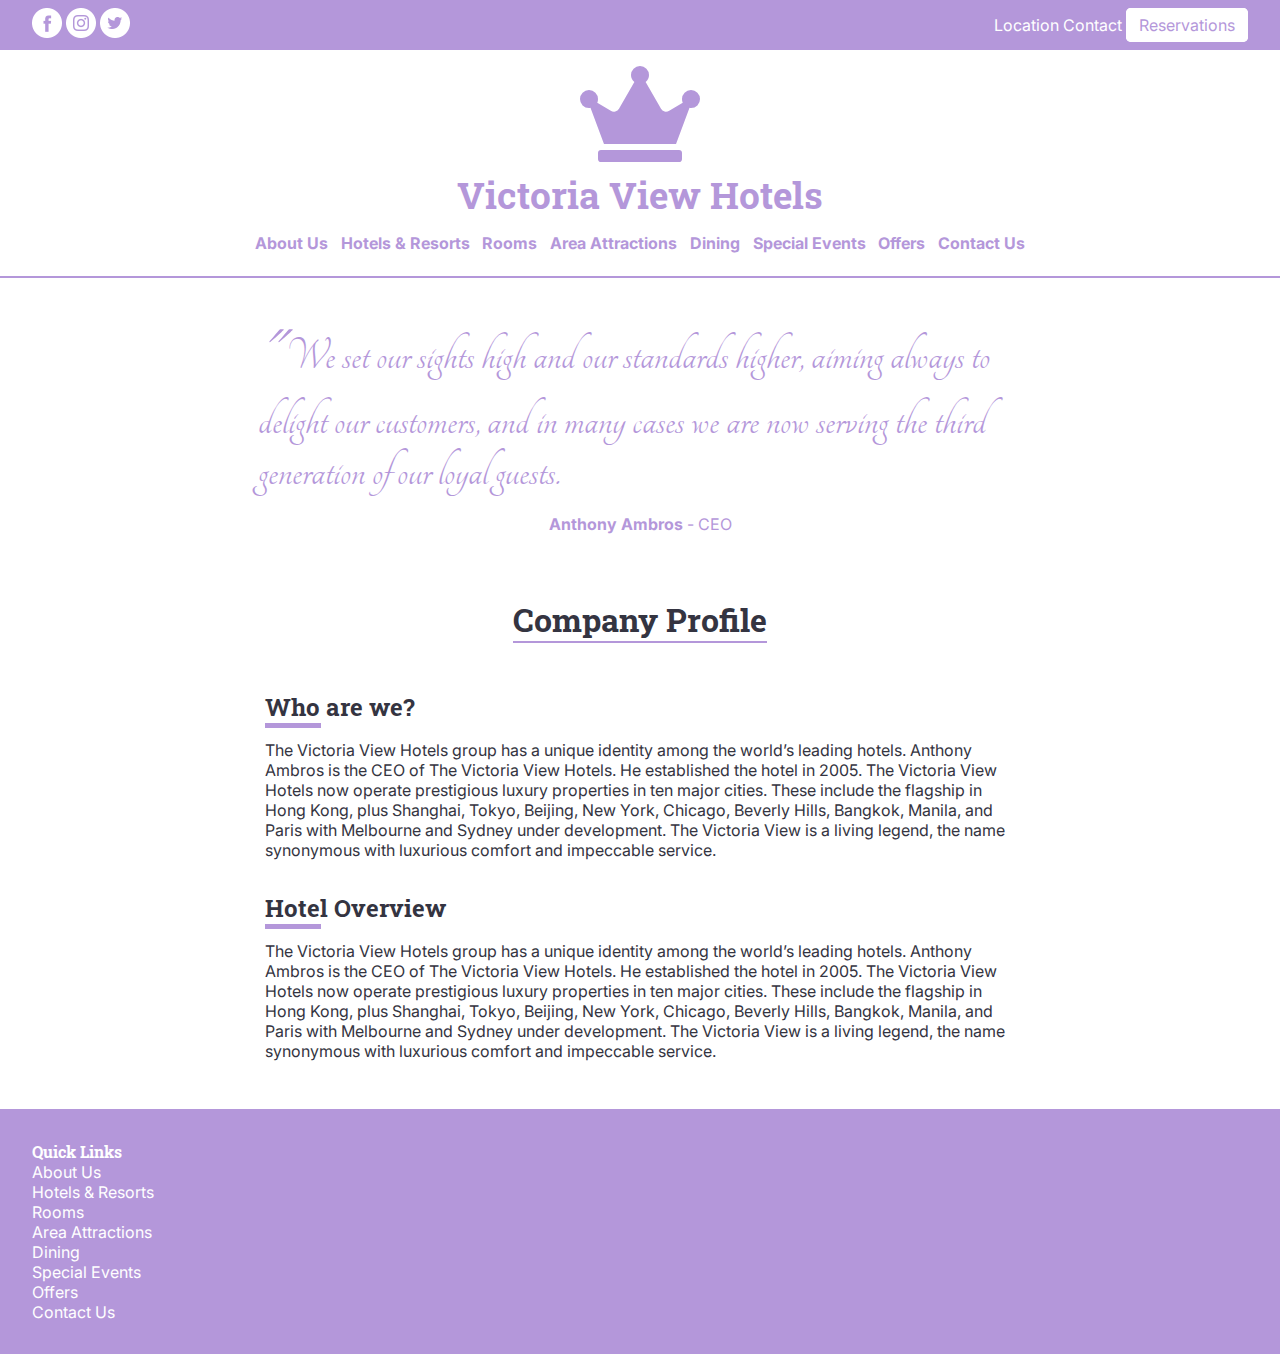
==== about.html @ 8ee4e9eb "something" ====
<!DOCTYPE html>
<html lang="en">
	<head>
		<meta charset="UTF-8" />
		<meta http-equiv="X-UA-Compatible" content="IE=edge" />
		<meta name="viewport" content="width=device-width, initial-scale=1.0" />
		<link
			rel="stylesheet"
			href="https://cdnjs.cloudflare.com/ajax/libs/font-awesome/5.15.3/css/all.min.css"
			referrerpolicy="no-referrer"
		/>
		<link rel="stylesheet" href="assets/css/style.css" />
		<title>About Us | Victoria View Hotels</title>
	</head>
	<body>
		<div class="top-ribbon">
			<div class="social">
				<a href="#"><img src="assets/images/social/Facebook.png" /></a>
				<a href="#"><img src="assets/images/social/Instagram.png" /></a>
				<a href="#"><img src="assets/images/social/Twitter.png" /></a>
			</div>
			<div class="ribbon-content">
				<div class="ribbon-links">
					<a href="#">Location</a>
					<a href="#">Contact</a>
					<a href="reserve.html" class="btn">Reservations</a>
				</div>
			</div>
		</div>
		<header>
			<div class="logo">
				<a href="index.html">
					<i class="fas fa-crown"></i>
					<h3>Victoria View Hotels</h3>
				</a>
			</div>
			<div class="menu-icon" id="menu-icon">
				<i class="fas fa-bars"></i>
			</div>
			<nav id="nav">
				<div class="nav-link"><a href="about.html">About Us</a></div>
				<div class="nav-link"><a href="hotels.html">Hotels & Resorts</a></div>
				<div class="nav-link"><a href="rooms.html">Rooms</a></div>
				<div class="nav-link">
					<a href="attractions.html">Area Attractions</a>
				</div>
				<div class="nav-link"><a href="dining.html">Dining</a></div>
				<div class="nav-link"><a href="events.html">Special Events</a></div>
				<div class="nav-link"><a href="offers.html">Offers</a></div>
				<div class="nav-link"><a href="contact.html">Contact Us</a></div>
			</nav>
		</header>
		<div class="message">
			<p>
				We set our sights high and our standards higher, aiming always to
				delight our customers, and in many cases we are now serving the third
				generation of our loyal guests.
			</p>
			<span><b>Anthony Ambros</b> - CEO</span>
		</div>
		<div class="company-profile">
			<h1>Company Profile</h1>
			<div class="profile-section">
				<h2>Who are we?</h2>
				<p>
					The Victoria View Hotels group has a unique identity among the world’s
					leading hotels. Anthony Ambros is the CEO of The Victoria View Hotels.
					He established the hotel in 2005. The Victoria View Hotels now operate
					prestigious luxury properties in ten major cities. These include the
					flagship in Hong Kong, plus Shanghai, Tokyo, Beijing, New York,
					Chicago, Beverly Hills, Bangkok, Manila, and Paris with Melbourne and
					Sydney under development. The Victoria View is a living legend, the
					name synonymous with luxurious comfort and impeccable service.
				</p>
			</div>
			<div class="profile-section">
				<h2>Hotel Overview</h2>
				<p>
					The Victoria View Hotels group has a unique identity among the world’s
					leading hotels. Anthony Ambros is the CEO of The Victoria View Hotels.
					He established the hotel in 2005. The Victoria View Hotels now operate
					prestigious luxury properties in ten major cities. These include the
					flagship in Hong Kong, plus Shanghai, Tokyo, Beijing, New York,
					Chicago, Beverly Hills, Bangkok, Manila, and Paris with Melbourne and
					Sydney under development. The Victoria View is a living legend, the
					name synonymous with luxurious comfort and impeccable service.
				</p>
			</div>
		</div>

		<footer>
			<div class="links">
				<h4>Quick Links</h4>
				<a href="about.html">About Us</a>
				<a href="hotels.html">Hotels & Resorts</a>
				<a href="rooms.html">Rooms</a>
				<a href="attractions.html">Area Attractions</a>
				<a href="dining.html">Dining</a>
				<a href="events.html">Special Events</a>
				<a href="offers.html">Offers</a>
				<a href="contact.html">Contact Us</a>
			</div>
		</footer>
	</body>
	<script src="assets/js/script.js"></script>
</html>
---- assets/css/style.css ----
@import url('https://fonts.googleapis.com/css2?family=Inter&family=Roboto+Slab&display=swap');
@import url('https://fonts.googleapis.com/css2?family=Tangerine&display=swap');
:root {
	--primary-color: rgb(180, 151, 218);
	--text-primary: rgb(52, 52, 65);
	--text-primary-inverse: #fff;
	--side-gap: 2em;
}

* {
	box-sizing: border-box;
	margin: 0;
	padding: 0;
	font-family: 'Inter', sans-serif;
}
body {
	color: var(--text-primary);
}

h1,
h2,
h3,
h4,
h5,
h6 {
	font-family: 'Roboto Slab', serif;
}
a {
	text-decoration: none;
	color: inherit;
}

button,
.btn {
	background-color: var(--text-primary-inverse);
	color: var(--primary-color);
	padding: 0.3em 0.7em;
	border-radius: 0.3rem;
	border: 2px solid var(--text-primary-inverse);
}

button:hover,
.btn:hover {
	background-color: rgba(0, 0, 0, 0);
	color: var(--text-primary-inverse);
	padding: 0.3em 0.7em;
	border-radius: 0.3rem;
	border: 2px solid var(--text-primary-inverse);
}

.btn-primary {
	background-color: var(--primary-color);
	color: var(--text-primary-inverse);
	padding: 0.3em 0.7em;
	border-radius: 0.3rem;
	border: 2px solid var(--primary-color);
	font-size: 150%;
}

.btn-primary:hover {
	background-color: rgba(0, 0, 0, 0);
	color: var(--primary-color);
	padding: 0.3em 0.7em;
	border-radius: 0.3rem;
	border: 2px solid var(--primary-color);
}

/* header */
header {
	color: var(--primary-color);
	display: flex;
	flex-direction: column;
	align-items: center;
	max-width: 100vw;
	border-bottom: 2px solid var(--primary-color);
	padding: 1em;
}

.logo {
	text-align: center;
	font-size: 2em;
}

.logo i {
	font-size: 3em;
}

.logo h3 {
	margin: 0.5rem;
}

nav {
	display: flex;
}

.nav-link {
	margin: 0.4rem;
	font-weight: bold;
}

.nav-link a:hover {
	text-decoration: underline;
}

.menu-icon {
	font-size: 2em;
	display: none;
}

/* Top ribbon */
.top-ribbon {
	background-color: var(--primary-color);
	padding: 0.5em var(--side-gap);
	display: flex;
	align-items: center;
	justify-content: space-between;
	color: var(--text-primary-inverse);
}
.top-ribbon .social img {
	width: 3ch;
	transition: transform 0.25s ease;
}
.top-ribbon .social img:hover {
	transform: scale(1.1, 1.1);
}

.para-info {
	width: 100%;
	text-align: center;
	display: flex;
	flex-direction: column;
	align-items: center;
	margin: 2em 0;
}
.para-info h2 {
	margin-bottom: 1em;
}
p {
	max-width: 75ch;
}

/* footer */
footer {
	background-color: var(--primary-color);
	color: var(--text-primary-inverse);
	display: flex;
	padding: var(--side-gap);
}
footer .links {
	display: flex;
	flex-direction: column;
}

/* hotel */
.hotel-locations {
	margin: 3em 0;
	display: flex;
	flex-direction: column;
	align-items: center;
}
.hotel-locations .card-contaniner {
	display: flex;
	flex-direction: column;
	align-items: center;
}
.hotel-card {
	display: flex;
	align-items: center;
	margin-top: 2em;
}
.hotel-card:nth-child(even) {
	flex-direction: row-reverse;
}
.hotel-card .loc-info {
	background-color: var(--primary-color);
	color: var(--text-primary-inverse);
	padding: 1em;
	margin-left: -30px;
	height: 100px;
	display: flex;
	align-items: center;
	justify-content: center;
}
.hotel-card:nth-child(even) .loc-info {
	margin-left: 0;
	margin-right: -30px;
}
.hotel-card img {
	min-width: 300px;
	max-width: 500px;
}

/* about */
.company-profile {
	padding: 1rem;
	display: flex;
	flex-direction: column;
	align-items: center;
	justify-content: center;
	margin-top: 2em;
	margin-bottom: 2em;
	color: var(--text-primary);
}
.company-profile h1 {
	border-bottom: 2px solid var(--primary-color);
}
.company-profile h1,
.company-profile h2 {
	margin-bottom: 0.5em;
}

.company-profile h2:after {
	content: '';
	display: block;
	width: 4ch;
	height: 5px;
	background-color: var(--primary-color);
}
.profile-section {
	margin-top: 2em;
}
.message {
	display: flex;
	flex-direction: column;
	align-items: center;
	justify-content: center;
	padding: 1em;
}
.message p {
	font-family: 'Tangerine', cursive;
	font-size: 3rem;
	max-width: 45ch;
	color: var(--primary-color);
}
.message p::before {
	content: '"';
	/* font-family: 'Roboto Slab', serif; */
	font-size: 200%;
	color: var(--primary-color);
	font-style: italic;
}

.message span {
	margin-top: 1em;
	color: var(--primary-color);
}

/* rooms */
.rooms {
	display: flex;
	flex-direction: column;
	justify-content: center;
	align-items: center;
	margin: 2em 1em;
}

.rooms img {
	max-width: 700px;
	margin-top: 1em;
}

.rooms h3 {
	margin-top: 2em;
}
/* offer */
.offer-contianer {
	display: flex;
	align-items: center;
	justify-content: center;
	margin: 2em 1em;
}
.offer {
	background-color: var(--primary-color);
	border-radius: 1em;
	padding: 1em;
	display: flex;
	flex-direction: column;
	align-items: center;
	justify-content: center;
	color: var(--text-primary-inverse);
}
.offer h1 {
	font-size: 300%;
	text-shadow: 0px 2px 0px var(--text-primary);
}
/* member */
form a {
	color: var(--primary-color);
}
form a:hover {
	text-decoration: underline;
}

.member-container {
	display: flex;
	align-items: center;
	justify-content: center;
	margin: 2em 0;
}

.member-message {
	display: flex;
	flex-direction: column;
	align-items: center;
	justify-content: center;
	width: 45%;
	background-color: var(--primary-color);
	color: var(--text-primary-inverse);
	padding: 1em;
	min-height: 500px;
	padding-right: 5em;
	text-align: justify;
}

.member-message h1 {
	margin-bottom: 1em;
}

.member-form {
	width: 40%;
	padding: 1em;
	border: 2px solid var(--primary-color);
	background-color: var(--text-primary-inverse);
}

form button {
	display: block;
}

label {
	display: block;
	margin-top: 1em;
}

input,
select,
textarea {
	font-size: 1.5em;
	padding: 0.3em;
}

.inline-label,
#confirm {
	display: inline;
}

form .msg {
	margin-top: 1em;
}

form button {
	margin-top: 1em;
}

/* reserve */
.reserve-container {
	margin: 2em 1em;
	display: flex;
	flex-direction: column;
	align-items: center;
	justify-content: space-around;
	min-height: 200px;
}
textarea {
	resize: vertical;
}
.reserve-container a {
	min-width: 250px;
	text-align: center;
}
@media (max-width: 768px) {
	.rooms img {
		max-width: 98vw;
	}
	.menu-icon {
		display: block;
	}
	nav {
		display: none;
		transition: display 0.25s ease;
		width: 100%;
	}
	.nav-link {
		font-weight: normal;
		text-align: center;
		border-bottom: 0.5px solid var(--primary-color);
		width: 100%;
	}
	.nav-link:last-child {
		border: none;
	}

	.show {
		display: block;
	}

	.member-container {
		flex-direction: column;
	}

	.member-container > div {
		width: 98%;
	}

	.member-message {
		padding: 1em;
	}

	input,
	select,
	textarea {
		width: 98%;
	}
}
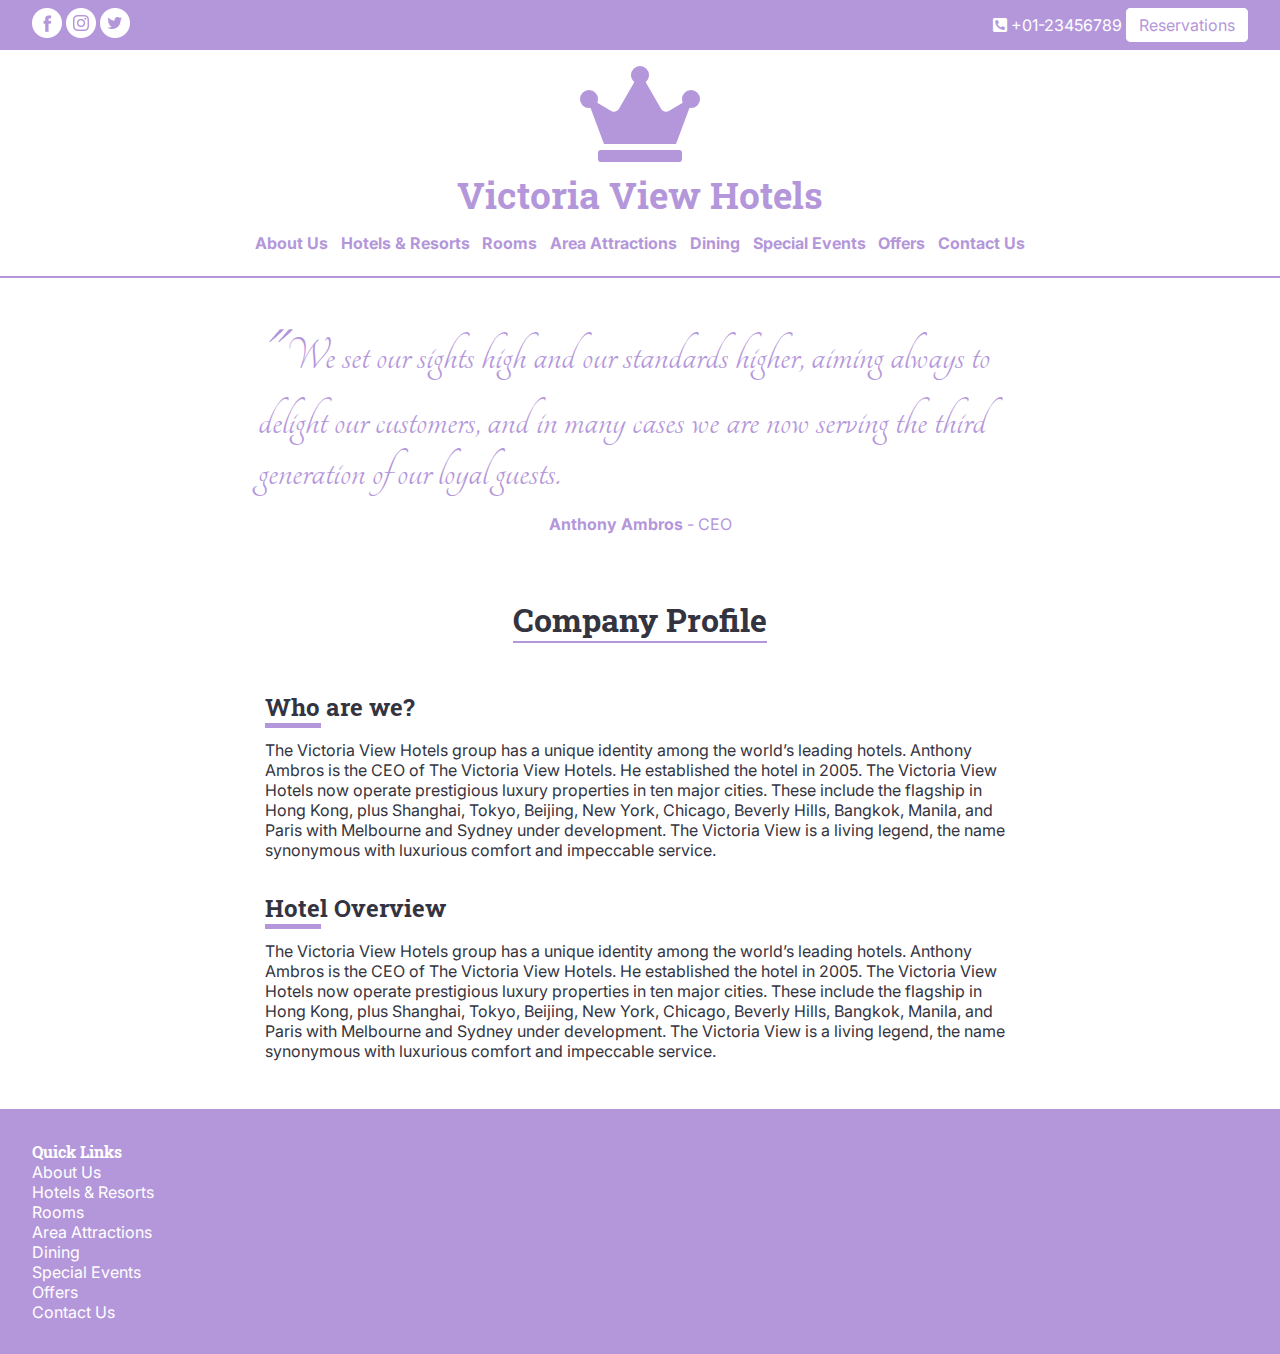
==== commit 480ec983: "edited ribbon" ====
--- a/about.html
+++ b/about.html
@@ -21,8 +21,7 @@
 			</div>
 			<div class="ribbon-content">
 				<div class="ribbon-links">
-					<a href="#">Location</a>
-					<a href="#">Contact</a>
+					<a type="tel"><i class="fas fa-phone-square-alt"></i> +01-23456789</a>
 					<a href="reserve.html" class="btn">Reservations</a>
 				</div>
 			</div>
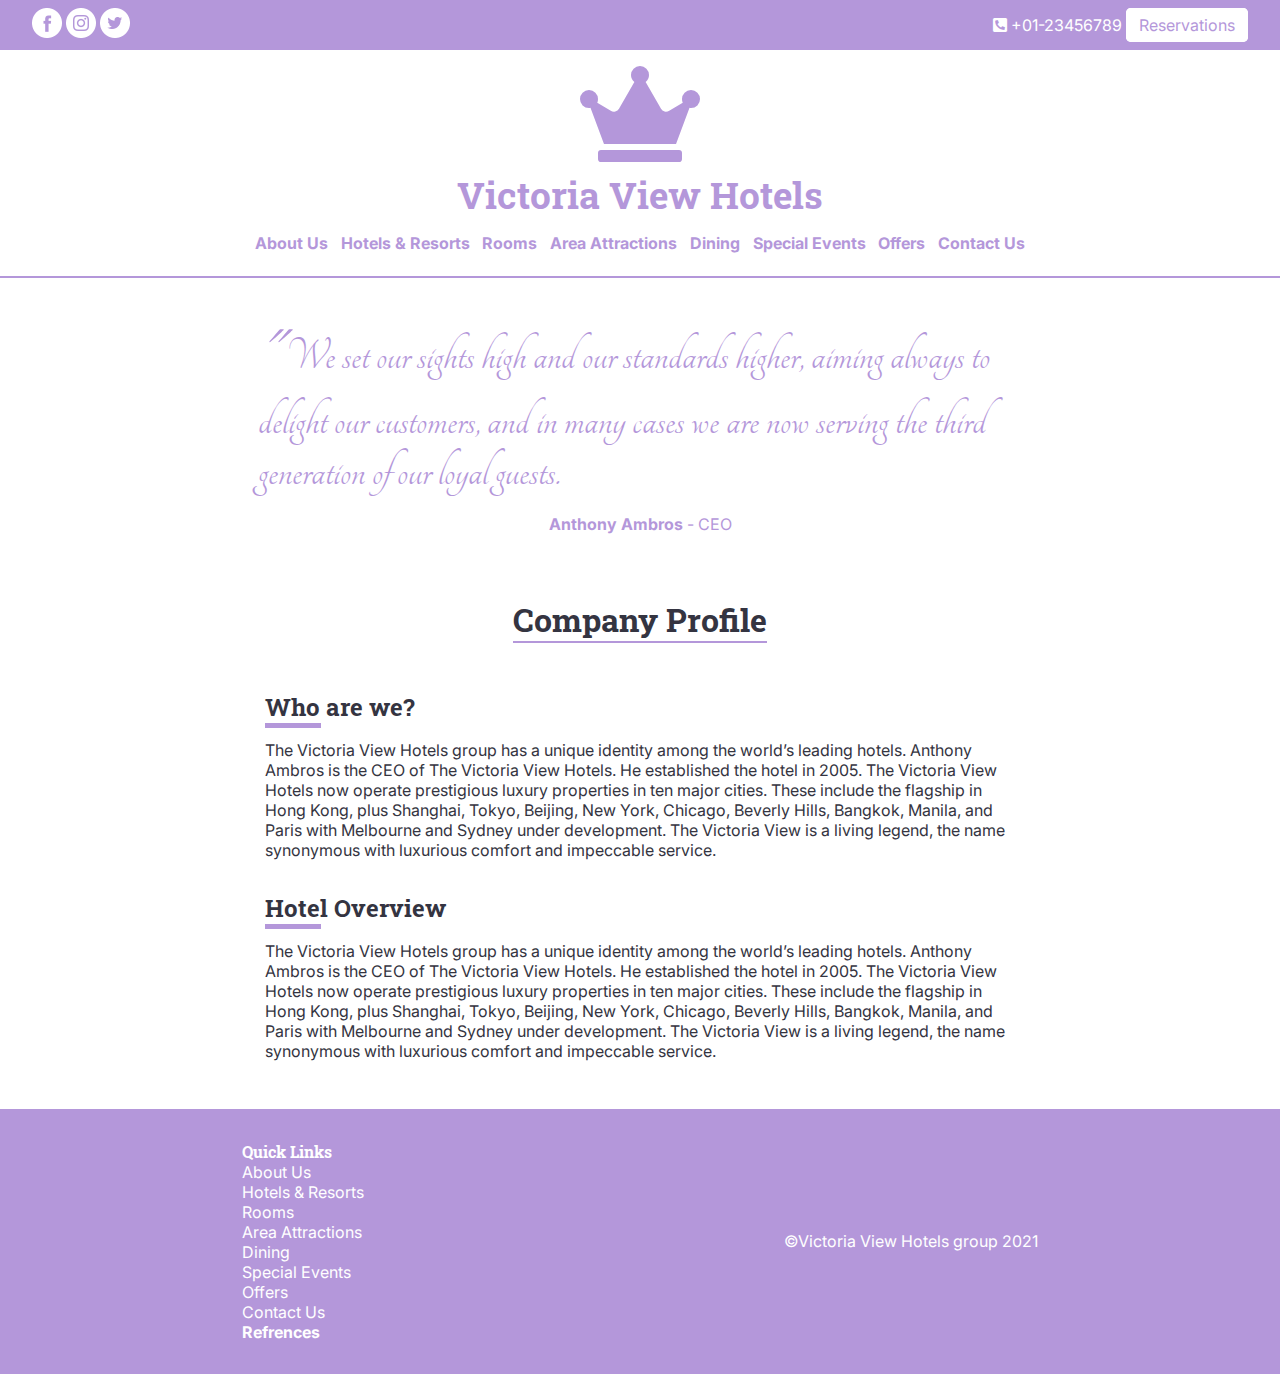
==== commit 11bffb05: "complete" ====
--- a/about.html
+++ b/about.html
@@ -98,7 +98,9 @@
 				<a href="events.html">Special Events</a>
 				<a href="offers.html">Offers</a>
 				<a href="contact.html">Contact Us</a>
+				<strong><a href="refrences.html">Refrences</a></strong>
 			</div>
+			<div class="cpy"><p>&copy;Victoria View Hotels group 2021</p></div>
 		</footer>
 	</body>
 	<script src="assets/js/script.js"></script>
--- a/assets/css/style.css
+++ b/assets/css/style.css
@@ -145,6 +145,8 @@
 	color: var(--text-primary-inverse);
 	display: flex;
 	padding: var(--side-gap);
+	justify-content: space-around;
+	align-items: center;
 }
 footer .links {
 	display: flex;
